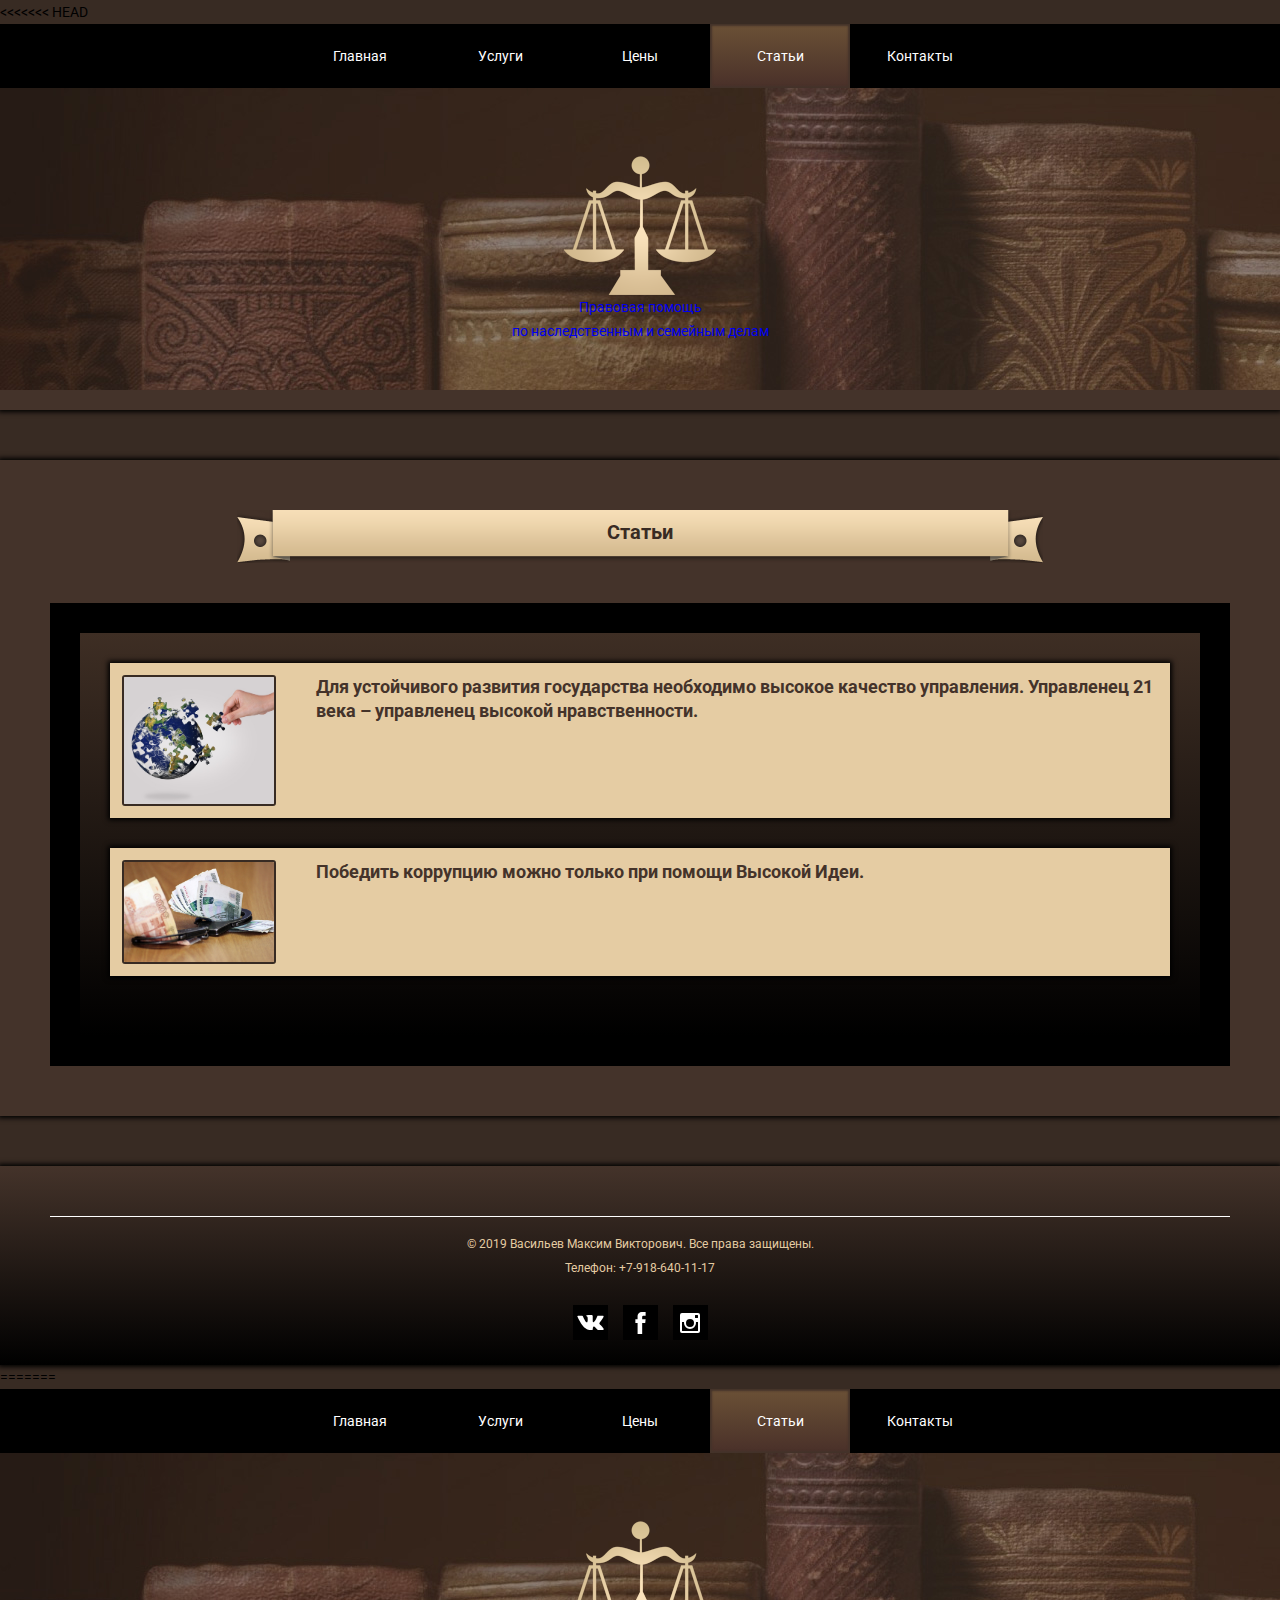
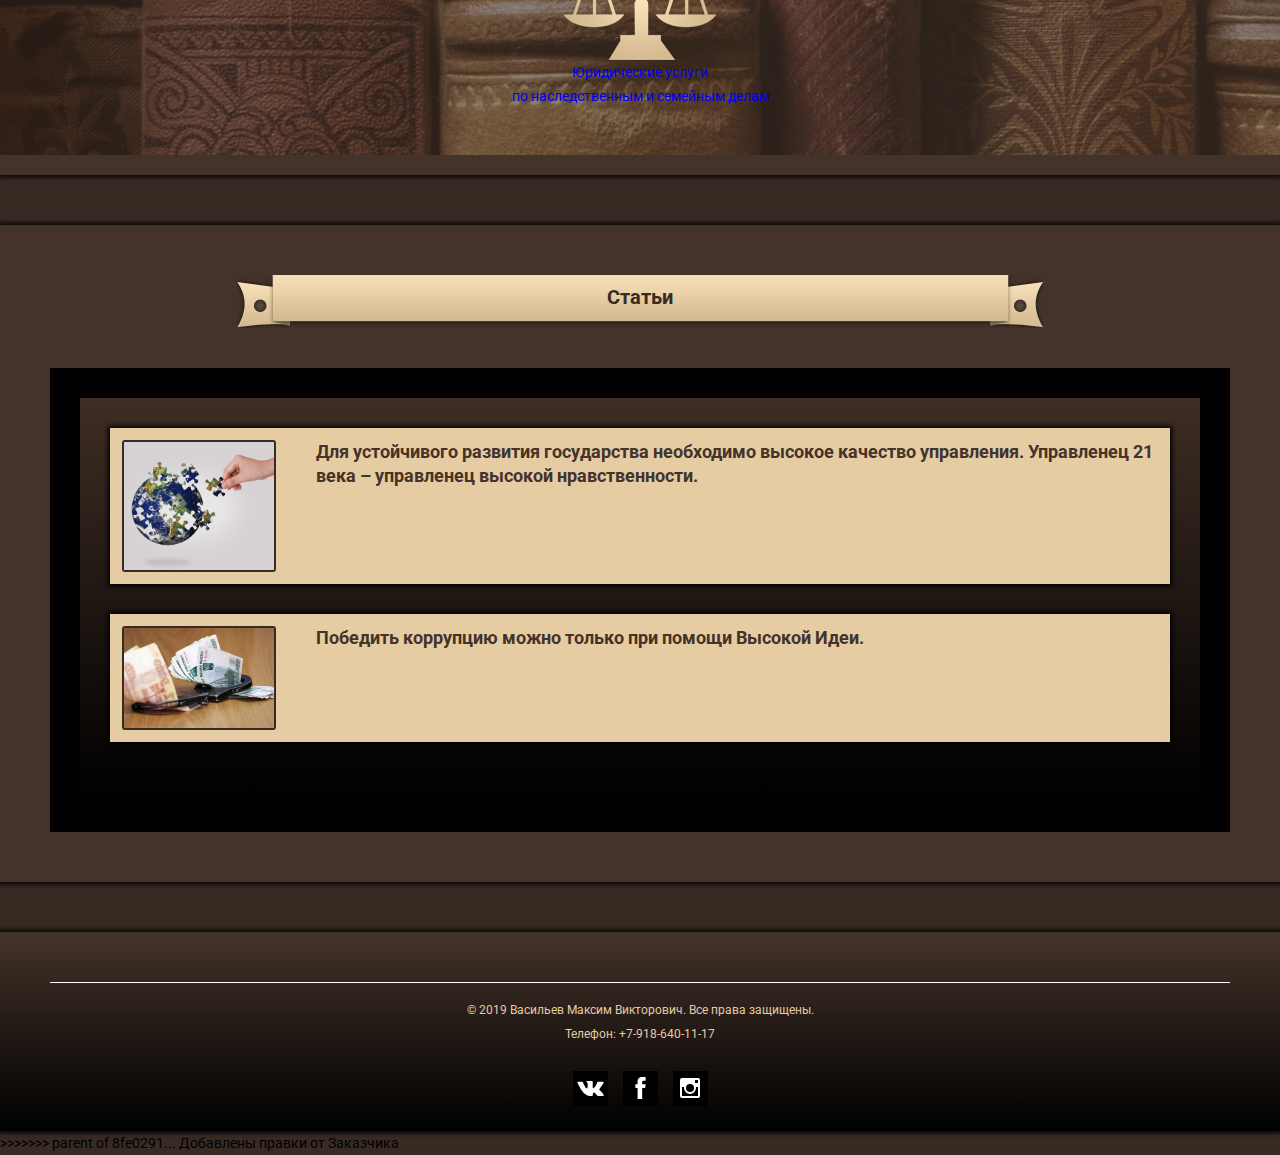
==== articles.html @ 06dd4f3c "Вернул HTML. Откатил каммит" ====
<<<<<<< HEAD
<!DOCTYPE html>
<html lang="ru">
<head>
  <!-- Global site tag (gtag.js) - Google Analytics -->
  <script async src="https://www.googletagmanager.com/gtag/js?id=UA-151139033-1"></script>
  <script>
    window.dataLayer = window.dataLayer || [];
    function gtag(){dataLayer.push(arguments);}
    gtag('js', new Date());

    gtag('config', 'UA-151139033-1');
  </script>
  <meta charset="UTF-8">
  <title>Статьи</title>
  <meta name="description"
        content="Юридическая помощь адвоката по наследственным и семейным делам в Новороссийске. Статьи по юридическим темам.">
  <meta name="keywords"
        content="Васильев М.В. Статьи на юридические темы.">
  <link href="https://fonts.googleapis.com/css?family=Roboto:400,700&display=swap&subset=cyrillic" rel="stylesheet">
  <link rel="stylesheet" href="style.css">
</head>
<body>
  <!-- Yandex.Metrika counter -->
  <script type="text/javascript" >
    (function(m,e,t,r,i,k,a){m[i]=m[i]||function(){(m[i].a=m[i].a||[]).push(arguments)};
    m[i].l=1*new Date();k=e.createElement(t),a=e.getElementsByTagName(t)[0],k.async=1,k.src=r,a.parentNode.insertBefore(k,a)})
    (window, document, "script", "https://mc.yandex.ru/metrika/tag.js", "ym");

    ym(55981099, "init", {
      clickmap:true,
      trackLinks:true,
      accurateTrackBounce:true
    });
  </script>
  <noscript><div><img src="https://mc.yandex.ru/watch/55981099" style="position:absolute; left:-9999px;" alt="" /></div></noscript>
  <!-- /Yandex.Metrika counter -->
  <header class="main-header">
    <nav class="main-navigation">
      <ul class="navigation-list">
        <li><a href="index.html">Главная</a></li>
        <li><a href="services.html">Услуги</a></li>
        <li><a href="price.html">Цены</a></li>
        <li><a class="active">Статьи</a></li>
        <li><a href="contacts.html">Контакты</a></li>
      </ul>
    </nav>
  </header>
  
  <div class="logo-wrapper">
    <a href="index.html">
      <img src="/img/logo.png" width="152" height="139" alt="Логотип">
      <p>Правовая помощь<br>
         по наследственным и семейным делам</p>
    </a>
  </div>

  <main class="content shadow-wrapper">
    <div class="page-name">
      <h1>Статьи</h1>
    </div>

    <section class="articles-list content-wrapper">
      <h2 class="visually-hidden">Васильев Максим Викторович - Мои статьи</h2>

      <article class="article-item">
        <a href="/articles/manager.html">
          <img src="/img/article-manager.jpg" width="150" alt="">
          <h2>Для устойчивого развития государства необходимо высокое качество управления. Управленец 21 века – управленец высокой нравственности.</h2>
        </a>
      </article>
      
      <article class="article-item">
        <a href="/articles/corruption.html">
          <img src="/img/article-corruption.jpg" width="150" alt="">
          <h2>Победить коррупцию можно только при помощи Высокой Идеи.</h2>
        </a>
      </article>
    </section>
  </main>

  <footer class="footer shadow-wrapper">
    <p>© 2019 Васильев Максим Викторович. Все права защищены.<br>
      Телефон: <a href="tel:+79186401117">+7-918-640-11-17</a></p>
    <ul class="social-list">
      <li>
        <a class="social-item vk" href="https://vk.com/id208493559" aria-label="В контакте" target="_blank"></a>
      </li>
      <li>
        <a class="social-item fb" href="https://www.facebook.com/profile.php?id=100011801960788" aria-label="Фейсбук" target="_blank"></a>
      </li>
      <li>
        <a class="social-item instagram" href="https://www.instagram.com/maksim.vasilev.1983/" aria-label="Инстаграм" target="_blank"></a>
      </li>
    </ul>
  </footer>
</body>
=======
<!DOCTYPE html>
<html lang="ru">
<head>
  <meta charset="UTF-8">
  <title>Статьи</title>
  <meta name="description"
        content="Юридическая помощь адвоката по наследственным и семейным делам в Новороссийске. Статьи по юридическим темам.">
  <meta name="keywords"
        content="Васильев М.В. Статьи на юридические темы.">
  <link href="https://fonts.googleapis.com/css?family=Roboto:400,700&display=swap&subset=cyrillic" rel="stylesheet">
  <link rel="stylesheet" href="style.css">
</head>
<body>
  <header class="main-header">
    <nav class="main-navigation">
      <ul class="navigation-list">
        <li><a href="index.html">Главная</a></li>
        <li><a href="services.html">Услуги</a></li>
        <li><a href="price.html">Цены</a></li>
        <li><a class="active">Статьи</a></li>
        <li><a href="contacts.html">Контакты</a></li>
      </ul>
    </nav>
  </header>
  
  <div class="logo-wrapper">
    <a href="index.html">
      <img src="/img/logo.png" width="152" height="139" alt="Логотип">
      <p>Юридические услуги<br>
         по наследственным и семейным делам</p>
    </a>
  </div>

  <main class="content shadow-wrapper">
    <div class="page-name">
      <h1>Статьи</h1>
    </div>

    <section class="articles-list content-wrapper">
      <h2 class="visually-hidden">Васильев Максим Викторович - Мои статьи</h2>

      <article class="article-item">
        <a href="/articles/manager.html">
          <img src="/img/article-manager.jpg" width="150" alt="">
          <h2>Для устойчивого развития государства необходимо высокое качество управления. Управленец 21 века – управленец высокой нравственности.</h2>
        </a>
      </article>
      
      <article class="article-item">
        <a href="/articles/corruption.html">
          <img src="/img/article-corruption.jpg" width="150" alt="">
          <h2>Победить коррупцию можно только при помощи Высокой Идеи.</h2>
        </a>
      </article>
    </section>
  </main>

  <footer class="footer shadow-wrapper">
    <p>© 2019 Васильев Максим Викторович. Все права защищены.<br>
      Телефон: <a href="tel:+79186401117">+7-918-640-11-17</a></p>
    <ul class="social-list">
      <li>
        <a class="social-item vk" href="https://vk.com/id208493559" aria-label="В контакте" target="_blank"></a>
      </li>
      <li>
        <a class="social-item fb" href="https://www.facebook.com/profile.php?id=100011801960788" aria-label="Фейсбук" target="_blank"></a>
      </li>
      <li>
        <a class="social-item instagram" href="https://www.instagram.com/maksim.vasilev.1983/" aria-label="Инстаграм" target="_blank"></a>
      </li>
    </ul>
  </footer>
</body>
>>>>>>> parent of 8fe0291... Добавлены правки от Заказчика
</html>
---- style.css ----
body {
  margin: 0;
  padding: 0;

  background-color: #382b23;

  font-family: 'Roboto', Arial, sans-serif;
  font-size: 14px;
  line-height: 24px;
}

img {
  max-width: 100%;
  height: auto;
}

.visually-hidden {
  /* Удаляем элемент из потока документа */
  position: absolute;
  /* Временное решение для неверно произносимого, размазанного текста */
  white-space: nowrap;
  /* Устанавливаем минимально возможный размер (некоторые скринридеры игнорируют элементы с нулевой высотой и шириной) */
  width: 1px;
  height: 1px;
  /* Скрываем вылезающий за границы контент */
  overflow: hidden;
  /* Сбрасываем любые свойства, которые могут повлиять на размер элемента */
  border: 0;
  padding: 0;
  /* Вырезаем ту часть контента, которая должна отображаться. */
  /* Устаревшее свойство clip для старых браузеров */
  clip: rect(0 0 0 0);
  /* clip-path для новых браузеров. inset(50%) определяет область вставки, которая позволит контенту исчезнуть.  */
  clip-path: inset(50%); 
    /* Похоже, никто до конца не понимает, почему тут margin: -1px. Кроме того, это приводит к проблемам (читай: https://github.com/h5bp/html5-boilerplate/issues/1985). */
  margin: -1px;
}

/* Стили для класса shadow-wrapper */
.shadow-wrapper {
  box-shadow: 0 0 5px 2px black;

  margin-bottom: 50px;
}

/* Стилизация шапки */
.main-header a,
.main-header ul,
.main-header li,
.main-header p,
.main-header h1,
.main-header h2 {
  list-style: none;
  text-decoration: none;

  margin: 0;
  padding: 0;
}

.main-header {
  position: sticky;
  top: 0;

  z-index: 1;
  margin-bottom: 0;
}

.navigation-list {
  display: flex;
  justify-content: center;

  background-color: black;
}

.navigation-list a {
  display: inline-block;
  text-align: center;

  min-width: 80px;
  padding: 20px 30px;

  color: white;
}

.navigation-list a:hover {
  background: linear-gradient(#6b5136, #493029);

  box-shadow: inset 0 0 2px 2px #44332a;
}

.logo-wrapper {
  background-color: #44332a;
  background-image: url(/img/background-books.jpg);
  background-repeat: repeat-x;

  color: #ecd5ac;

  box-shadow: 0 0 5px 2px black;

  margin-bottom: 50px;

  text-align: center;
}

.logo-wrapper p {
  margin: 0;
  padding: 0;
}

.logo-wrapper a {
  text-decoration: none;
}

.logo img {
  width: 152px;
  height: 139px;
}

.logo-wrapper {
  min-height: 322px;

  display: flex;
  justify-content: center;
  align-items: center;
}

.logo-wrapper a:active,
.logo-wrapper a:visited {  
  color: #ecd5ac;
}

/* Активное стостояние кнопки меню */
.active {
  background: linear-gradient(#6b5136, #493029);

  box-shadow: inset 0 0 2px 2px #44332a;

  cursor: auto;
}

/* Стилизация главного содержимого main */
/* Стилизация названия страницы */
.shadow-wrapper p,
.shadow-wrapper h1,
.shadow-wrapper h2 {
  margin: 0;
  padding: 0;
}

.content {
  padding: 50px;

  background-color: #44332a;
}

.content h1 {
  font-size: 20px;
}

.page-name {
  background-color: #44332a;
  background-image: url(/img/title.png);
  background-repeat: repeat-x;

  position: relative;

  height: 53px;
  width: 700px;

  margin-left: auto;
  margin-right: auto;
  margin-bottom: 30px;
  padding-top: 10px;

  text-align: center;
  color: #382b23;
}

.page-name::before {
  content: "";
  position: absolute;
  top: 0;
  left: -53px;

  height: 53px;
  width: 53px;

  background-color: #44332a;
  background-image: url(/img/title_left.png);
  background-repeat: no-repeat;
  background-position: 0 0;
}

.page-name::after {
  content: "";
  position: absolute;
  top: 0;
  right: -53px;

  height: 53px;
  width: 53px;

  background-color: #44332a;
  background-image: url(/img/title_right.png);
  background-repeat: no-repeat;
  background-position: 0 0;
}

/* Стилизация контейнера для контента .content-wrapper*/
.content-wrapper {
  border: 30px solid black;

  padding: 30px;

  background: linear-gradient(#3e2e24, black);

  color: #e5cca3;
}

/* Стилизация содержимого главной страницы */
.about-me b,
.about-me p {
  padding: 0;
  margin: 0;
}

.about-me b {
  display: inline-block;

  text-align: center;
  font-size: 16px;

  width: 100%;
  padding-bottom: 15px;
  margin-bottom: 20px;

  border-bottom: 1px solid white;
}

.about-me-wrapper {
  display: flex;
}

.about-me-wrapper img {
  border: 5px solid white;

  margin-right: 30px;
}

.biography p {
  margin-bottom: 10px;
}

.price p {
  padding-bottom: 10px;
  padding-left: 50px;
  padding-right: 50px;
}

.price h2 {
  border-bottom: 1px solid white;

  padding: 40px;

  text-align: center;
}

.price ul {
  margin: 0;
  padding-left: 20px;
}

.price li {
  margin-bottom: 15px;
}

.price-table {
  margin: 0 auto;
  margin-top: 20px;

  border-collapse: collapse;
}

.price-table th,
.price-table td {
  padding: 10px;
  margin-right: 20px;

  border: 1px solid white;
}

.price-table th {
  font-size: 16px;
  color: #382b23;

  background-color: #e5cca3;
}

.price-table td:first-child {
  padding-right: 80px;
}

.contacts ul {
  margin: 0;
  padding: 0;
  padding-left: 20px;
}

.contacts h2 {
  padding-bottom: 20px;
}

.contacts li {
  margin-bottom: 15px;
}

.contacts a {
  text-decoration: underline;

  color: #e5cca3;
}

.services p {
  margin-bottom: 15px;
}

.services ul {
  padding-left: 15px;
} 

.law-wrapper h3 {
  font-size: 18px;

  margin-bottom: 25px;

  text-align: center;
}

.services {
  display: flex;
}

.law-wrapper {
  width: 50%;
  padding: 10px;
}

.services label {
  margin-bottom: 20px;

  text-align: center;
  font-size: 18px;
  font-weight: 700;
}

.services li {
  margin-bottom: 10px;
}


/* Общие стили для раздела СТАТЬИ */
.article-item a {
  display: flex;

  margin-bottom: 30px;
  padding: 10px;

  border: 2px solid #e5cca3;
  box-shadow: 0 0 5px 2px black;

  background-color: #e5cca3;

  text-decoration: none;
}

.article-item h2 {
  padding-left: 40px;

  color: #44332a;
  font-size: 18px;
}

.article-item img {
  border: 2px solid #382b23;
  border-radius: 3px;

  width: 150px;
}

/* Стили для Текста самой статьи */
.article-pattern {
  padding: 50px;
}

.article-pattern q {
  margin-bottom: 10px;
}

.article-pattern cite {
  display: block;
  margin-bottom: 20px;
}

.article-pattern p {
  text-indent: 25px;

  margin-bottom: 20px;
}

.article-pattern h2 {
  text-align: center;

  padding-left: 150px;
  padding-right: 150px;
  margin-bottom: 50px;
}

.article-pattern ul {
  padding-left: 25px;
}

.article-pattern li {
  padding-bottom: 5px;
}

.article-pattern a {
  color: white;
}

.article-pattern img {
  width: 350px;

  margin: 0 auto;

  border: 3px solid black;
}

.img-center {
  text-align: center;

  margin-bottom: 50px;
}


/* Стилизация футера */
.footer p,
.footer ul,
.footer li,
.footer a {
  margin: 0;
  padding: 0;

  list-style: none;
  text-decoration: none;

  color: #e5cca3;
}

.footer {
  padding: 50px 50px 25px 50px;
  margin-bottom: 0;

  font-size: 12px;

  background-color: #44332a;
  background: linear-gradient(#44332a, black);
}

.footer p {
  text-align: center;

  padding-top: 15px;

  border-top: 1px solid white;
}

.social-list {
  display: flex;

  justify-content: center;
}

.social-list li {
  width: 35px;
  height: 35px;

  margin-right: 15px;
  margin-top: 25px;
}

.social-list li:last-child {
  margin-right: 0;
}

.social-item {
  display: inline-block;
  
  width: 100%;
  height: 100%;

  background-color: black;
  background-repeat: no-repeat;
  background-position: center;

  cursor: pointer;

  box-sizing: border-box;
}

.social-item:hover {
  background-color: #3e2e24;

  border: 1px solid #3e2e24;
  border-radius: 5px;
}

.vk {
  background-image: url(/img/vk.svg);
}

.fb {
  background-image: url(/img/facebook.svg);
}

.instagram {
  background-image: url(/img/instagram.svg);
}
---- style.css ----
body {
  margin: 0;
  padding: 0;

  background-color: #382b23;

  font-family: 'Roboto', Arial, sans-serif;
  font-size: 14px;
  line-height: 24px;
}

img {
  max-width: 100%;
  height: auto;
}

.visually-hidden {
  /* Удаляем элемент из потока документа */
  position: absolute;
  /* Временное решение для неверно произносимого, размазанного текста */
  white-space: nowrap;
  /* Устанавливаем минимально возможный размер (некоторые скринридеры игнорируют элементы с нулевой высотой и шириной) */
  width: 1px;
  height: 1px;
  /* Скрываем вылезающий за границы контент */
  overflow: hidden;
  /* Сбрасываем любые свойства, которые могут повлиять на размер элемента */
  border: 0;
  padding: 0;
  /* Вырезаем ту часть контента, которая должна отображаться. */
  /* Устаревшее свойство clip для старых браузеров */
  clip: rect(0 0 0 0);
  /* clip-path для новых браузеров. inset(50%) определяет область вставки, которая позволит контенту исчезнуть.  */
  clip-path: inset(50%); 
    /* Похоже, никто до конца не понимает, почему тут margin: -1px. Кроме того, это приводит к проблемам (читай: https://github.com/h5bp/html5-boilerplate/issues/1985). */
  margin: -1px;
}

/* Стили для класса shadow-wrapper */
.shadow-wrapper {
  box-shadow: 0 0 5px 2px black;

  margin-bottom: 50px;
}

/* Стилизация шапки */
.main-header a,
.main-header ul,
.main-header li,
.main-header p,
.main-header h1,
.main-header h2 {
  list-style: none;
  text-decoration: none;

  margin: 0;
  padding: 0;
}

.main-header {
  position: sticky;
  top: 0;

  z-index: 1;
  margin-bottom: 0;
}

.navigation-list {
  display: flex;
  justify-content: center;

  background-color: black;
}

.navigation-list a {
  display: inline-block;
  text-align: center;

  min-width: 80px;
  padding: 20px 30px;

  color: white;
}

.navigation-list a:hover {
  background: linear-gradient(#6b5136, #493029);

  box-shadow: inset 0 0 2px 2px #44332a;
}

.logo-wrapper {
  background-color: #44332a;
  background-image: url(/img/background-books.jpg);
  background-repeat: repeat-x;

  color: #ecd5ac;

  box-shadow: 0 0 5px 2px black;

  margin-bottom: 50px;

  text-align: center;
}

.logo-wrapper p {
  margin: 0;
  padding: 0;
}

.logo-wrapper a {
  text-decoration: none;
}

.logo img {
  width: 152px;
  height: 139px;
}

.logo-wrapper {
  min-height: 322px;

  display: flex;
  justify-content: center;
  align-items: center;
}

.logo-wrapper a:active,
.logo-wrapper a:visited {  
  color: #ecd5ac;
}

/* Активное стостояние кнопки меню */
.active {
  background: linear-gradient(#6b5136, #493029);

  box-shadow: inset 0 0 2px 2px #44332a;

  cursor: auto;
}

/* Стилизация главного содержимого main */
/* Стилизация названия страницы */
.shadow-wrapper p,
.shadow-wrapper h1,
.shadow-wrapper h2 {
  margin: 0;
  padding: 0;
}

.content {
  padding: 50px;

  background-color: #44332a;
}

.content h1 {
  font-size: 20px;
}

.page-name {
  background-color: #44332a;
  background-image: url(/img/title.png);
  background-repeat: repeat-x;

  position: relative;

  height: 53px;
  width: 700px;

  margin-left: auto;
  margin-right: auto;
  margin-bottom: 30px;
  padding-top: 10px;

  text-align: center;
  color: #382b23;
}

.page-name::before {
  content: "";
  position: absolute;
  top: 0;
  left: -53px;

  height: 53px;
  width: 53px;

  background-color: #44332a;
  background-image: url(/img/title_left.png);
  background-repeat: no-repeat;
  background-position: 0 0;
}

.page-name::after {
  content: "";
  position: absolute;
  top: 0;
  right: -53px;

  height: 53px;
  width: 53px;

  background-color: #44332a;
  background-image: url(/img/title_right.png);
  background-repeat: no-repeat;
  background-position: 0 0;
}

/* Стилизация контейнера для контента .content-wrapper*/
.content-wrapper {
  border: 30px solid black;

  padding: 30px;

  background: linear-gradient(#3e2e24, black);

  color: #e5cca3;
}

/* Стилизация содержимого главной страницы */
.about-me b,
.about-me p {
  padding: 0;
  margin: 0;
}

.about-me b {
  display: inline-block;

  text-align: center;
  font-size: 16px;

  width: 100%;
  padding-bottom: 15px;
  margin-bottom: 20px;

  border-bottom: 1px solid white;
}

.about-me-wrapper {
  display: flex;
}

.about-me-wrapper img {
  border: 5px solid white;

  margin-right: 30px;
}

.biography p {
  margin-bottom: 10px;
}

.price p {
  padding-bottom: 10px;
  padding-left: 50px;
  padding-right: 50px;
}

.price h2 {
  border-bottom: 1px solid white;

  padding: 40px;

  text-align: center;
}

.price ul {
  margin: 0;
  padding-left: 20px;
}

.price li {
  margin-bottom: 15px;
}

.price-table {
  margin: 0 auto;
  margin-top: 20px;

  border-collapse: collapse;
}

.price-table th,
.price-table td {
  padding: 10px;
  margin-right: 20px;

  border: 1px solid white;
}

.price-table th {
  font-size: 16px;
  color: #382b23;

  background-color: #e5cca3;
}

.price-table td:first-child {
  padding-right: 80px;
}

.contacts ul {
  margin: 0;
  padding: 0;
  padding-left: 20px;
}

.contacts h2 {
  padding-bottom: 20px;
}

.contacts li {
  margin-bottom: 15px;
}

.contacts a {
  text-decoration: underline;

  color: #e5cca3;
}

.services p {
  margin-bottom: 15px;
}

.services ul {
  padding-left: 15px;
} 

.law-wrapper h3 {
  font-size: 18px;

  margin-bottom: 25px;

  text-align: center;
}

.services {
  display: flex;
}

.law-wrapper {
  width: 50%;
  padding: 10px;
}

.services label {
  margin-bottom: 20px;

  text-align: center;
  font-size: 18px;
  font-weight: 700;
}

.services li {
  margin-bottom: 10px;
}


/* Общие стили для раздела СТАТЬИ */
.article-item a {
  display: flex;

  margin-bottom: 30px;
  padding: 10px;

  border: 2px solid #e5cca3;
  box-shadow: 0 0 5px 2px black;

  background-color: #e5cca3;

  text-decoration: none;
}

.article-item h2 {
  padding-left: 40px;

  color: #44332a;
  font-size: 18px;
}

.article-item img {
  border: 2px solid #382b23;
  border-radius: 3px;

  width: 150px;
}

/* Стили для Текста самой статьи */
.article-pattern {
  padding: 50px;
}

.article-pattern q {
  margin-bottom: 10px;
}

.article-pattern cite {
  display: block;
  margin-bottom: 20px;
}

.article-pattern p {
  text-indent: 25px;

  margin-bottom: 20px;
}

.article-pattern h2 {
  text-align: center;

  padding-left: 150px;
  padding-right: 150px;
  margin-bottom: 50px;
}

.article-pattern ul {
  padding-left: 25px;
}

.article-pattern li {
  padding-bottom: 5px;
}

.article-pattern a {
  color: white;
}

.article-pattern img {
  width: 350px;

  margin: 0 auto;

  border: 3px solid black;
}

.img-center {
  text-align: center;

  margin-bottom: 50px;
}


/* Стилизация футера */
.footer p,
.footer ul,
.footer li,
.footer a {
  margin: 0;
  padding: 0;

  list-style: none;
  text-decoration: none;

  color: #e5cca3;
}

.footer {
  padding: 50px 50px 25px 50px;
  margin-bottom: 0;

  font-size: 12px;

  background-color: #44332a;
  background: linear-gradient(#44332a, black);
}

.footer p {
  text-align: center;

  padding-top: 15px;

  border-top: 1px solid white;
}

.social-list {
  display: flex;

  justify-content: center;
}

.social-list li {
  width: 35px;
  height: 35px;

  margin-right: 15px;
  margin-top: 25px;
}

.social-list li:last-child {
  margin-right: 0;
}

.social-item {
  display: inline-block;
  
  width: 100%;
  height: 100%;

  background-color: black;
  background-repeat: no-repeat;
  background-position: center;

  cursor: pointer;

  box-sizing: border-box;
}

.social-item:hover {
  background-color: #3e2e24;

  border: 1px solid #3e2e24;
  border-radius: 5px;
}

.vk {
  background-image: url(/img/vk.svg);
}

.fb {
  background-image: url(/img/facebook.svg);
}

.instagram {
  background-image: url(/img/instagram.svg);
}
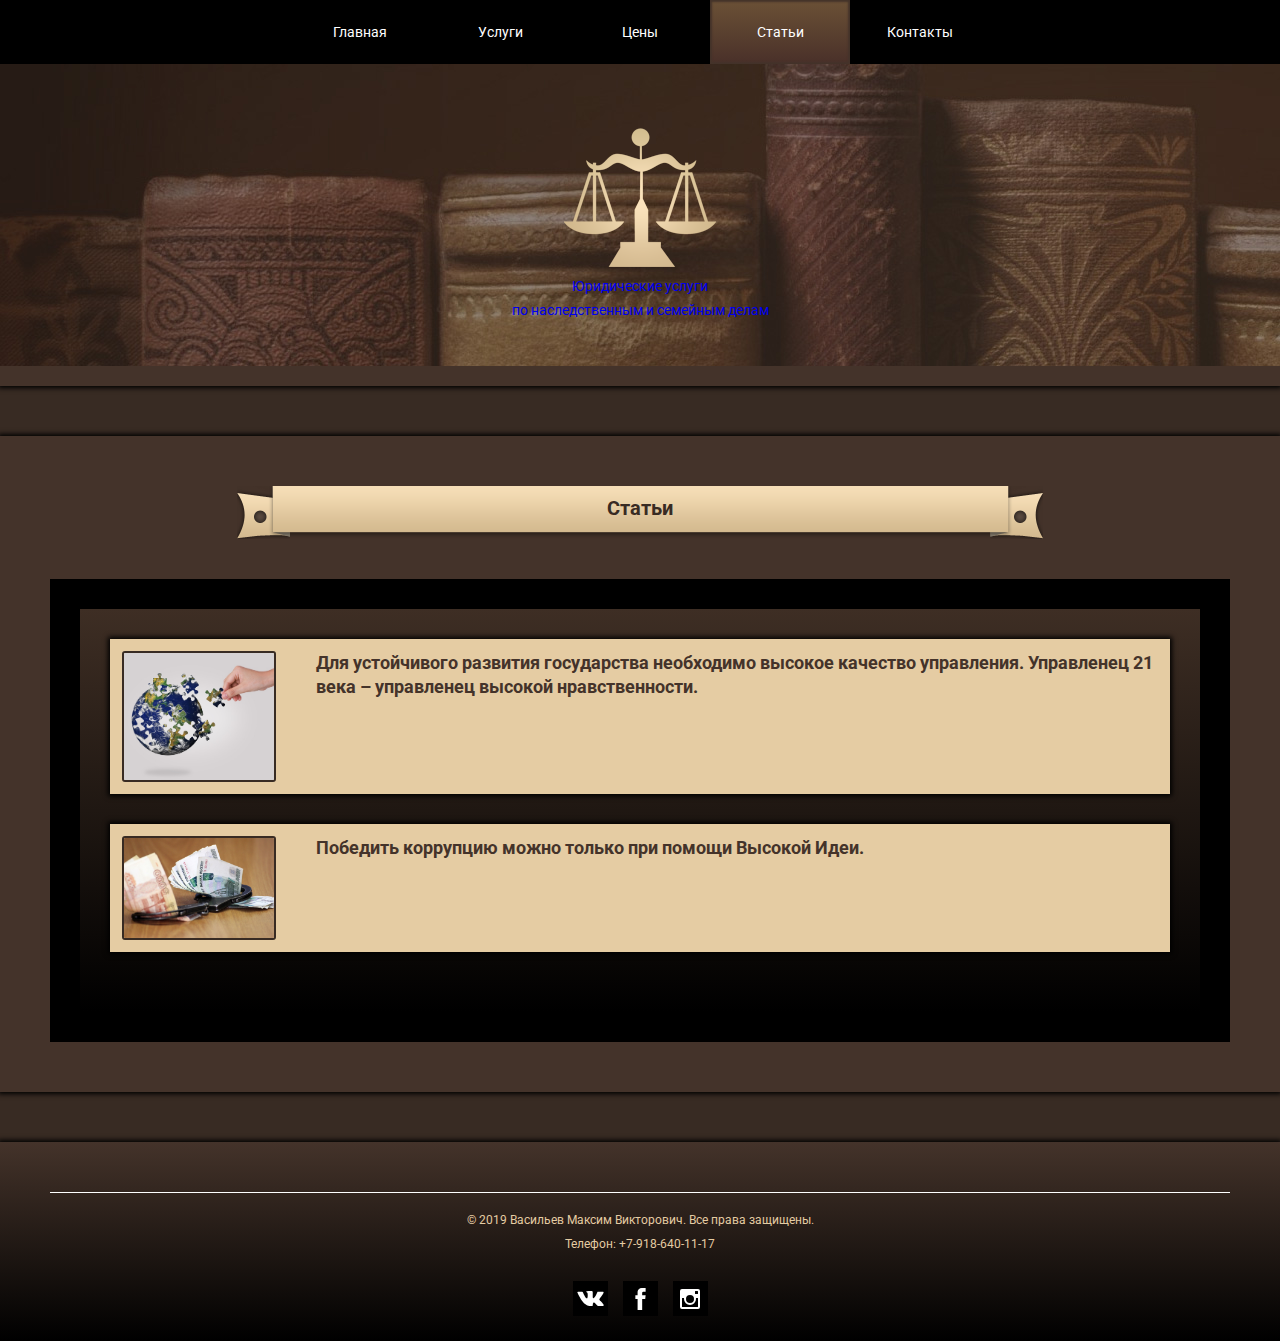
==== commit 604fd231: "Вернул HTML. Откатил каммит" ====
--- a/articles.html
+++ b/articles.html
@@ -1,200 +1,15 @@
-<<<<<<< HEAD
-<!DOCTYPE html>-
-<html lang="ru">-
-<head>-
-  <!-- Global site tag (gtag.js) - Google Analytics -->-
-  <script async src="https://www.googletagmanager.com/gtag/js?id=UA-151139033-1"></script>-
-  <script>-
-    window.dataLayer = window.dataLayer || [];-
-    function gtag(){dataLayer.push(arguments);}-
-    gtag('js', new Date());-
--
-    gtag('config', 'UA-151139033-1');-
-  </script>-
-  <meta charset="UTF-8">-
-  <title>Статьи</title>-
-  <meta name="description"-
-        content="Юридическая помощь адвоката по наследственным и семейным делам в Новороссийске. Статьи по юридическим темам.">-
-  <meta name="keywords"-
-        content="Васильев М.В. Статьи на юридические темы.">-
-  <link href="https://fonts.googleapis.com/css?family=Roboto:400,700&display=swap&subset=cyrillic" rel="stylesheet">-
-  <link rel="stylesheet" href="style.css">-
-</head>-
-<body>-
-  <!-- Yandex.Metrika counter -->-
-  <script type="text/javascript" >-
-    (function(m,e,t,r,i,k,a){m[i]=m[i]||function(){(m[i].a=m[i].a||[]).push(arguments)};-
-    m[i].l=1*new Date();k=e.createElement(t),a=e.getElementsByTagName(t)[0],k.async=1,k.src=r,a.parentNode.insertBefore(k,a)})-
-    (window, document, "script", "https://mc.yandex.ru/metrika/tag.js", "ym");-
--
-    ym(55981099, "init", {-
-      clickmap:true,-
-      trackLinks:true,-
-      accurateTrackBounce:true-
-    });-
-  </script>-
-  <noscript><div><img src="https://mc.yandex.ru/watch/55981099" style="position:absolute; left:-9999px;" alt="" /></div></noscript>-
-  <!-- /Yandex.Metrika counter -->-
-  <header class="main-header">-
-    <nav class="main-navigation">-
-      <ul class="navigation-list">-
-        <li><a href="index.html">Главная</a></li>-
-        <li><a href="services.html">Услуги</a></li>-
-        <li><a href="price.html">Цены</a></li>-
-        <li><a class="active">Статьи</a></li>-
-        <li><a href="contacts.html">Контакты</a></li>-
-      </ul>-
-    </nav>-
-  </header>-
-  -
-  <div class="logo-wrapper">-
-    <a href="index.html">-
-      <img src="/img/logo.png" width="152" height="139" alt="Логотип">-
-      <p>Правовая помощь<br>-
-         по наследственным и семейным делам</p>-
-    </a>-
-  </div>-
--
-  <main class="content shadow-wrapper">-
-    <div class="page-name">-
-      <h1>Статьи</h1>-
-    </div>-
--
-    <section class="articles-list content-wrapper">-
-      <h2 class="visually-hidden">Васильев Максим Викторович - Мои статьи</h2>-
--
-      <article class="article-item">-
-        <a href="/articles/manager.html">-
-          <img src="/img/article-manager.jpg" width="150" alt="">-
-          <h2>Для устойчивого развития государства необходимо высокое качество управления. Управленец 21 века – управленец высокой нравственности.</h2>-
-        </a>-
-      </article>-
-      -
-      <article class="article-item">-
-        <a href="/articles/corruption.html">-
-          <img src="/img/article-corruption.jpg" width="150" alt="">-
-          <h2>Победить коррупцию можно только при помощи Высокой Идеи.</h2>-
-        </a>-
-      </article>-
-    </section>-
-  </main>-
--
-  <footer class="footer shadow-wrapper">-
-    <p>© 2019 Васильев Максим Викторович. Все права защищены.<br>-
-      Телефон: <a href="tel:+79186401117">+7-918-640-11-17</a></p>-
-    <ul class="social-list">-
-      <li>-
-        <a class="social-item vk" href="https://vk.com/id208493559" aria-label="В контакте" target="_blank"></a>-
-      </li>-
-      <li>-
-        <a class="social-item fb" href="https://www.facebook.com/profile.php?id=100011801960788" aria-label="Фейсбук" target="_blank"></a>-
-      </li>-
-      <li>-
-        <a class="social-item instagram" href="https://www.instagram.com/maksim.vasilev.1983/" aria-label="Инстаграм" target="_blank"></a>-
-      </li>-
-    </ul>-
-  </footer>-
-</body>-
-=======
 <!DOCTYPE html>
 <html lang="ru">
 <head>
+  <!-- Global site tag (gtag.js) - Google Analytics -->
+  <script async src="https://www.googletagmanager.com/gtag/js?id=UA-151139033-1"></script>
+  <script>
+    window.dataLayer = window.dataLayer || [];
+    function gtag(){dataLayer.push(arguments);}
+    gtag('js', new Date());
+    gtag('config', 'UA-151139033-1');
+  </script>
+
   <meta charset="UTF-8">
   <title>Статьи</title>
   <meta name="description"
@@ -205,6 +20,20 @@
   <link rel="stylesheet" href="style.css">
 </head>
 <body>
+  <!-- Yandex.Metrika counter -->
+  <script type="text/javascript" >
+    (function(m,e,t,r,i,k,a){m[i]=m[i]||function(){(m[i].a=m[i].a||[]).push(arguments)};
+    m[i].l=1*new Date();k=e.createElement(t),a=e.getElementsByTagNam(t)[0],k.async=1,k.src=r,a.parentNode.insertBefore(k,a)})
+    (window, document, "script", "https://mc.yandex.ru/metrika/tag.js", "ym");
+    ym(55981099, "init", {
+      clickmap:true,
+      trackLinks:true,
+      accurateTrackBounce:true
+    });
+  </script>
+  <noscript><div><img src="https://mc.yandex.ru/watch/55981099" style="position:absolute; left:-9999px;" alt="" /></div></noscript>
+  <!-- /Yandex.Metrika counter -->
+
   <header class="main-header">
     <nav class="main-navigation">
       <ul class="navigation-list">
@@ -265,5 +94,4 @@
     </ul>
   </footer>
 </body>
->>>>>>> parent of 8fe0291... Добавлены правки от Заказчика
 </html>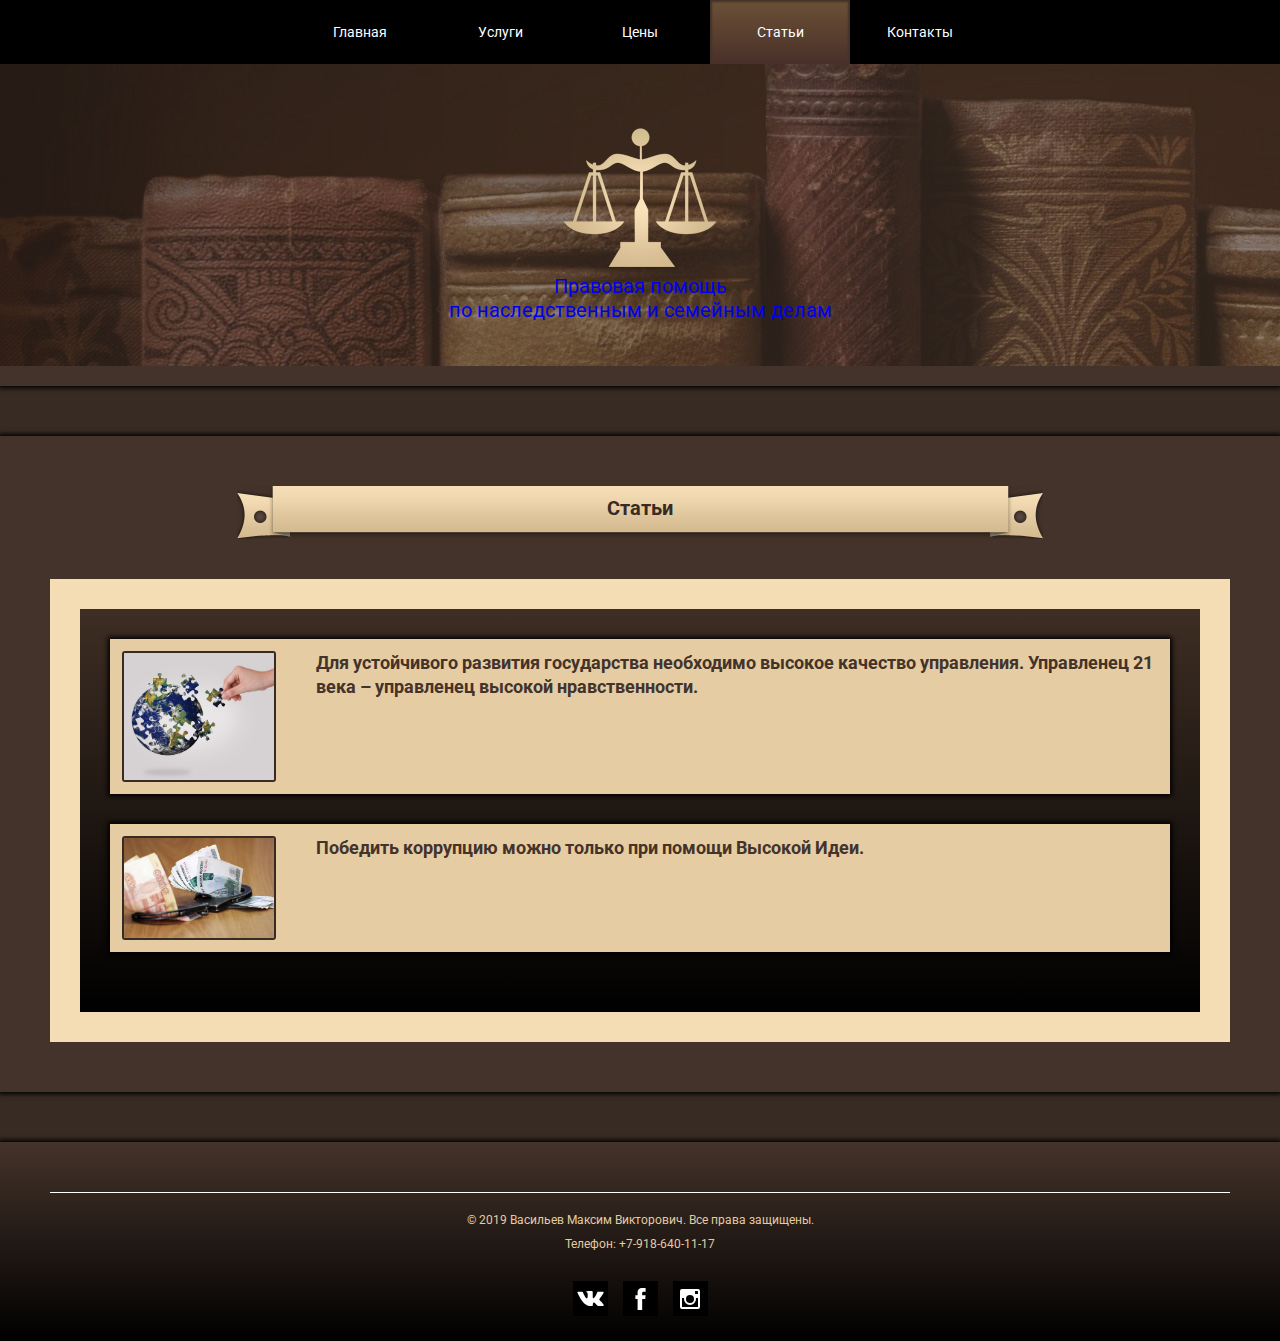
==== commit 8d2ab62d: "Исправления для HTML" ====
--- a/articles.html
+++ b/articles.html
@@ -49,7 +49,7 @@
   <div class="logo-wrapper">
     <a href="index.html">
       <img src="/img/logo.png" width="152" height="139" alt="Логотип">
-      <p>Юридические услуги<br>
+      <p>Правовая помощь<br>
          по наследственным и семейным делам</p>
     </a>
   </div>
--- a/style.css
+++ b/style.css
@@ -105,6 +105,8 @@
 .logo-wrapper p {
   margin: 0;
   padding: 0;
+
+  font-size: 20px;
 }
 
 .logo-wrapper a {
@@ -208,7 +210,7 @@
 
 /* Стилизация контейнера для контента .content-wrapper*/
 .content-wrapper {
-  border: 30px solid black;
+  border: 30px solid #f4dcb5;
 
   padding: 30px;
 
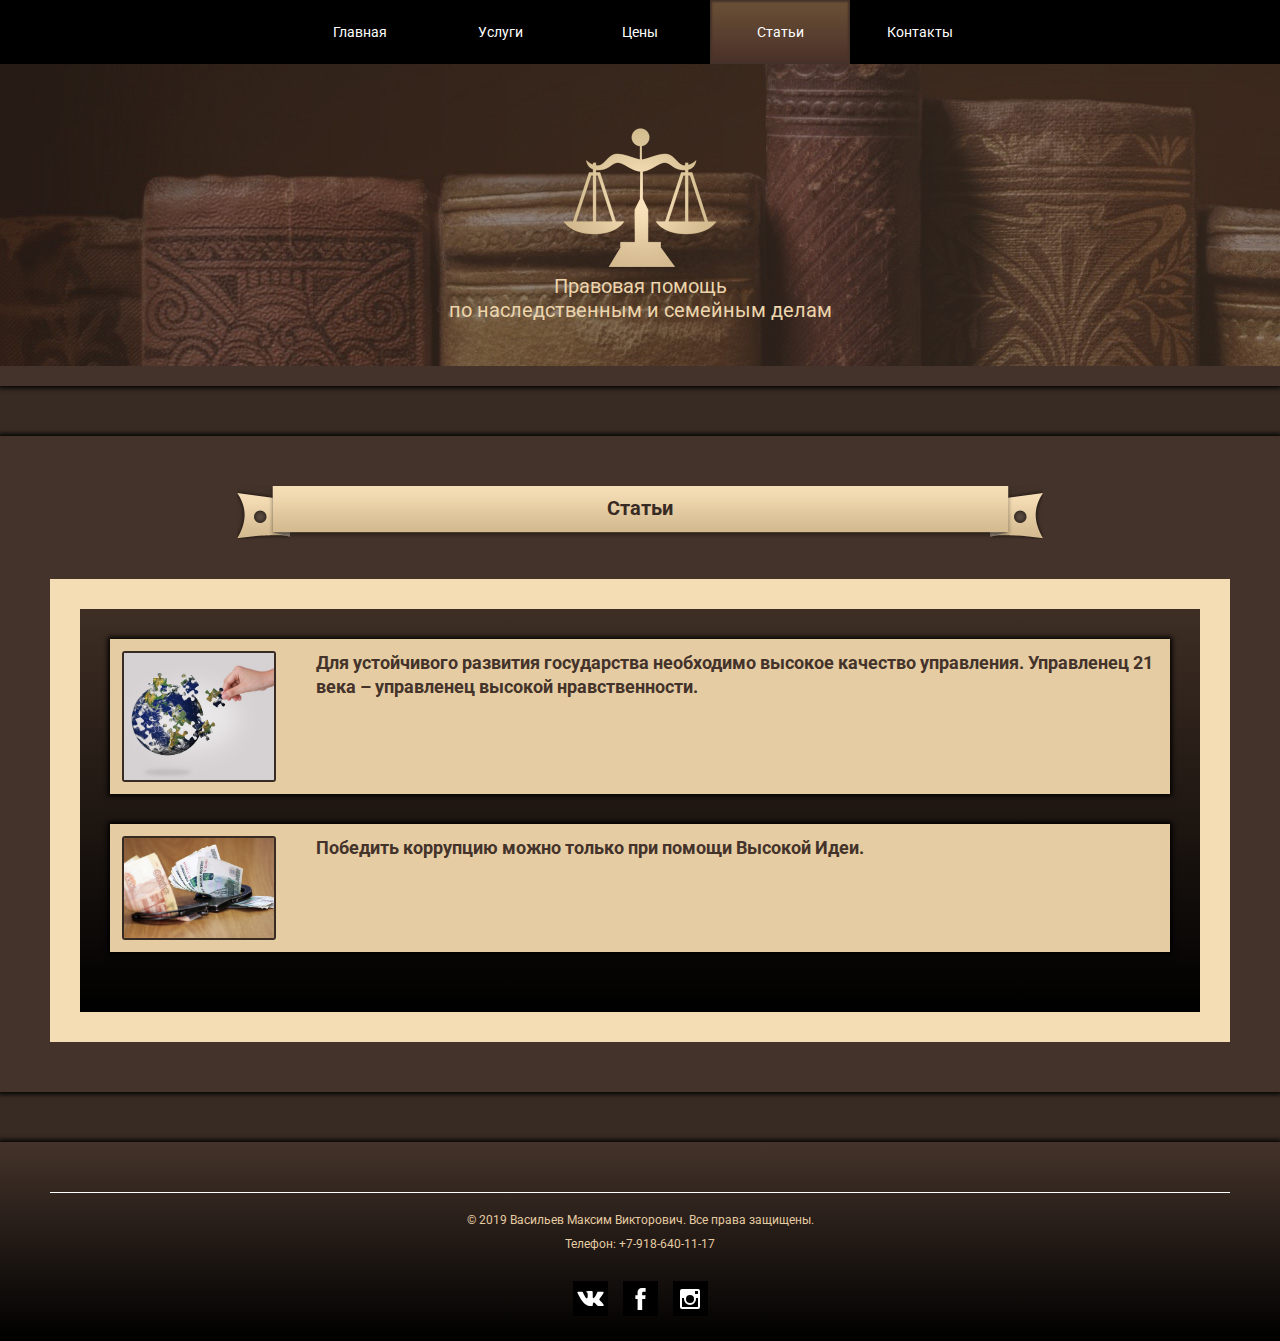
==== commit 5cdb16bf: "Удалил метрики все" ====
--- a/articles.html
+++ b/articles.html
@@ -1,15 +1,6 @@
 <!DOCTYPE html>
 <html lang="ru">
 <head>
-  <!-- Global site tag (gtag.js) - Google Analytics -->
-  <script async src="https://www.googletagmanager.com/gtag/js?id=UA-151139033-1"></script>
-  <script>
-    window.dataLayer = window.dataLayer || [];
-    function gtag(){dataLayer.push(arguments);}
-    gtag('js', new Date());
-    gtag('config', 'UA-151139033-1');
-  </script>
-
   <meta charset="UTF-8">
   <title>Статьи</title>
   <meta name="description"
@@ -17,23 +8,9 @@
   <meta name="keywords"
         content="Васильев М.В. Статьи на юридические темы.">
   <link href="https://fonts.googleapis.com/css?family=Roboto:400,700&display=swap&subset=cyrillic" rel="stylesheet">
-  <link rel="stylesheet" href="style.css">
+  <link rel="stylesheet" href="style.min.css">
 </head>
 <body>
-  <!-- Yandex.Metrika counter -->
-  <script type="text/javascript" >
-    (function(m,e,t,r,i,k,a){m[i]=m[i]||function(){(m[i].a=m[i].a||[]).push(arguments)};
-    m[i].l=1*new Date();k=e.createElement(t),a=e.getElementsByTagNam(t)[0],k.async=1,k.src=r,a.parentNode.insertBefore(k,a)})
-    (window, document, "script", "https://mc.yandex.ru/metrika/tag.js", "ym");
-    ym(55981099, "init", {
-      clickmap:true,
-      trackLinks:true,
-      accurateTrackBounce:true
-    });
-  </script>
-  <noscript><div><img src="https://mc.yandex.ru/watch/55981099" style="position:absolute; left:-9999px;" alt="" /></div></noscript>
-  <!-- /Yandex.Metrika counter -->
-
   <header class="main-header">
     <nav class="main-navigation">
       <ul class="navigation-list">
--- a/style.min.css
+++ b/style.min.css
@@ -0,0 +1 @@
+body{margin:0;padding:0;background-color:#382b23;font-family:'Roboto',Arial,sans-serif;font-size:14px;line-height:24px}img{max-width:100%;height:auto}.visually-hidden{position:absolute;white-space:nowrap;width:1px;height:1px;overflow:hidden;border:0;padding:0;clip:rect(0 0 0 0);-webkit-clip-path:inset(50%);clip-path:inset(50%);margin:-1px}.shadow-wrapper{-webkit-box-shadow:0 0 5px 2px #000;box-shadow:0 0 5px 2px #000;margin-bottom:50px}.main-header a,.main-header ul,.main-header li,.main-header p,.main-header h1,.main-header h2{list-style:none;text-decoration:none;margin:0;padding:0}.main-header{position:-webkit-sticky;position:sticky;top:0;z-index:1;margin-bottom:0}.navigation-list{display:-webkit-box;display:-ms-flexbox;display:flex;-webkit-box-pack:center;-ms-flex-pack:center;justify-content:center;background-color:#000}.navigation-list a{display:inline-block;text-align:center;min-width:80px;padding:20px 30px;color:#fff}.navigation-list a:hover{background:-webkit-gradient(linear,left top,left bottom,from(#6b5136),to(#493029));background:-o-linear-gradient(#6b5136,#493029);background:linear-gradient(#6b5136,#493029);-webkit-box-shadow:inset 0 0 2px 2px #44332a;box-shadow:inset 0 0 2px 2px #44332a}.logo-wrapper{background-color:#44332a;background-image:url(/img/background-books.jpg);background-repeat:repeat-x;color:#ecd5ac;-webkit-box-shadow:0 0 5px 2px #000;box-shadow:0 0 5px 2px #000;margin-bottom:50px;text-align:center}.logo-wrapper p{margin:0;padding:0;font-size:20px}.logo-wrapper a{text-decoration:none;color:#ecd5ac}.logo img{width:152px;height:139px}.logo-wrapper{min-height:322px;display:-webkit-box;display:-ms-flexbox;display:flex;-webkit-box-pack:center;-ms-flex-pack:center;justify-content:center;-webkit-box-align:center;-ms-flex-align:center;align-items:center}.logo-wrapper a:active,.logo-wrapper a:visited{color:#ecd5ac}.active{background:-webkit-gradient(linear,left top,left bottom,from(#6b5136),to(#493029));background:-o-linear-gradient(#6b5136,#493029);background:linear-gradient(#6b5136,#493029);-webkit-box-shadow:inset 0 0 2px 2px #44332a;box-shadow:inset 0 0 2px 2px #44332a;cursor:auto}.shadow-wrapper p,.shadow-wrapper h1,.shadow-wrapper h2{margin:0;padding:0}.content{padding:50px;background-color:#44332a}.content h1{font-size:20px}.page-name{background-color:#44332a;background-image:url(/img/title.png);background-repeat:repeat-x;position:relative;height:53px;width:700px;margin-left:auto;margin-right:auto;margin-bottom:30px;padding-top:10px;text-align:center;color:#382b23}.page-name::before{content:"";position:absolute;top:0;left:-53px;height:53px;width:53px;background-color:#44332a;background-image:url(/img/title_left.png);background-repeat:no-repeat;background-position:0 0}.page-name::after{content:"";position:absolute;top:0;right:-53px;height:53px;width:53px;background-color:#44332a;background-image:url(/img/title_right.png);background-repeat:no-repeat;background-position:0 0}.content-wrapper{border:30px solid #f4dcb5;padding:30px;background:-webkit-gradient(linear,left top,left bottom,from(#3e2e24),to(black));background:-o-linear-gradient(#3e2e24,black);background:linear-gradient(#3e2e24,black);color:#e5cca3}.about-me b,.about-me p{padding:0;margin:0}.about-me b{display:inline-block;text-align:center;font-size:16px;width:100%;padding-bottom:15px;margin-bottom:20px;border-bottom:1px solid #fff}.about-me-wrapper{display:-webkit-box;display:-ms-flexbox;display:flex}.about-me-wrapper img{border:5px solid #fff;margin-right:30px}.biography p{margin-bottom:10px}.price p{padding-bottom:10px;padding-left:50px;padding-right:50px}.price h2{border-bottom:1px solid #fff;padding:40px;text-align:center}.price ul{margin:0;padding-left:20px}.price li{margin-bottom:15px}.price-table{margin:0 auto;margin-top:20px;border-collapse:collapse}.price-table th,.price-table td{padding:10px;margin-right:20px;border:1px solid #fff}.price-table th{font-size:16px;color:#382b23;background-color:#e5cca3}.price-table td:first-child{padding-right:80px}.contacts ul{margin:0;padding:0;padding-left:20px}.contacts h2{padding-bottom:20px}.contacts li{margin-bottom:15px}.contacts a{text-decoration:underline;color:#e5cca3}.services p{margin-bottom:15px}.services ul{padding-left:15px}.law-wrapper h3{font-size:18px;margin-bottom:25px;text-align:center}.services{display:-webkit-box;display:-ms-flexbox;display:flex}.law-wrapper{width:50%;padding:10px}.services label{margin-bottom:20px;text-align:center;font-size:18px;font-weight:700}.services li{margin-bottom:10px}.article-item a{display:-webkit-box;display:-ms-flexbox;display:flex;margin-bottom:30px;padding:10px;border:2px solid #e5cca3;-webkit-box-shadow:0 0 5px 2px #000;box-shadow:0 0 5px 2px #000;background-color:#e5cca3;text-decoration:none}.article-item h2{padding-left:40px;color:#44332a;font-size:18px}.article-item img{border:2px solid #382b23;border-radius:3px;width:150px}.article-pattern{padding:50px}.article-pattern q{margin-bottom:10px}.article-pattern cite{display:block;margin-bottom:20px}.article-pattern p{text-indent:25px;margin-bottom:20px}.article-pattern h2{text-align:center;padding-left:150px;padding-right:150px;margin-bottom:50px}.article-pattern ul{padding-left:25px}.article-pattern li{padding-bottom:5px}.article-pattern a{color:#fff}.article-pattern img{width:350px;margin:0 auto;border:3px solid #000}.img-center{text-align:center;margin-bottom:50px}.footer p,.footer ul,.footer li,.footer a{margin:0;padding:0;list-style:none;text-decoration:none;color:#e5cca3}.footer{padding:50px 50px 25px;margin-bottom:0;font-size:12px;background-color:#44332a;background:-webkit-gradient(linear,left top,left bottom,from(#44332a),to(black));background:-o-linear-gradient(#44332a,black);background:linear-gradient(#44332a,black)}.footer p{text-align:center;padding-top:15px;border-top:1px solid #fff}.social-list{display:-webkit-box;display:-ms-flexbox;display:flex;-webkit-box-pack:center;-ms-flex-pack:center;justify-content:center}.social-list li{width:35px;height:35px;margin-right:15px;margin-top:25px}.social-list li:last-child{margin-right:0}.social-item{display:inline-block;width:100%;height:100%;background-color:#000;background-repeat:no-repeat;background-position:center;cursor:pointer;-webkit-box-sizing:border-box;box-sizing:border-box}.social-item:hover{background-color:#3e2e24;border:1px solid #3e2e24;border-radius:5px}.vk{background-image:url(/img/vk.svg)}.fb{background-image:url(/img/facebook.svg)}.instagram{background-image:url(/img/instagram.svg)}